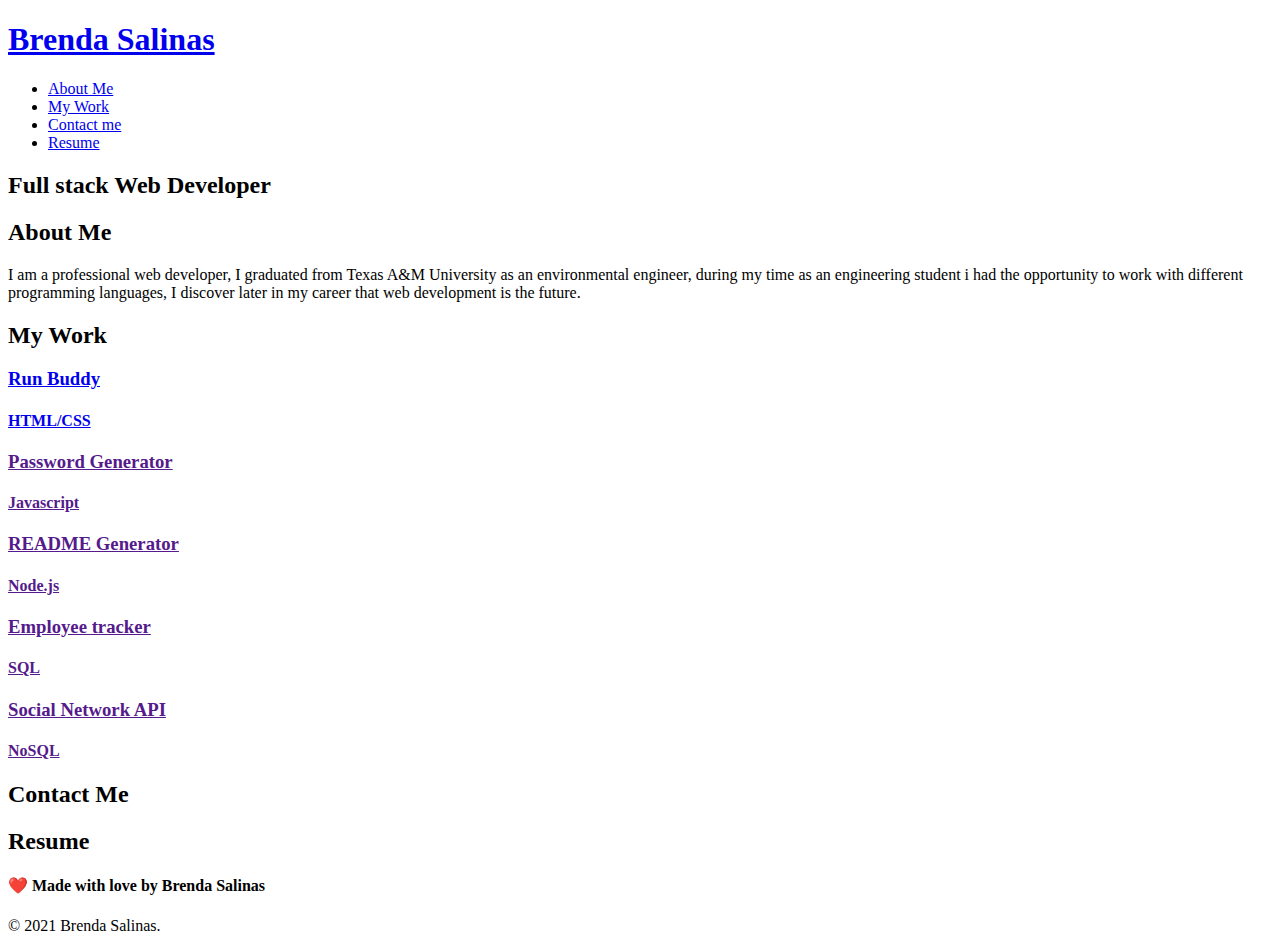
==== Index.html @ 2205e16e "changes to index" ====
<!DOCTYPE html>
<html lang="en">

<head>
    <meta charset="UTF-8"/>
    <link rel="stylesheet" href="https://pro.fontawesome.com/releases/v5.10.0/css/all.css" integrity="sha384-AYmEC3Yw5cVb3ZcuHtOA93w35dYTsvhLPVnYs9eStHfGJvOvKxVfELGroGkvsg+p" crossorigin="anonymous"/>
    <!--This is to help mobile devices-->
    <meta name="viewport" content="width=device-width, initial-scale=1.0" />
    <!-- CSS only -->
<link href="https://cdn.jsdelivr.net/npm/bootstrap@5.1.3/dist/css/bootstrap.min.css" rel="stylesheet" integrity="sha384-1BmE4kWBq78iYhFldvKuhfTAU6auU8tT94WrHftjDbrCEXSU1oBoqyl2QvZ6jIW3" crossorigin="anonymous">
    <link rel="stylesheet" href="./assets/css/style.css" />
    <title>Brenda Salinas</title>
</head>
    
<body>
        <!-- navigation -->
    <header>
        <h1>
            <a href ="/">Brenda Salinas</a>
        </h1>
        <nav>
                <!--Unordered list element-->
            <ul>
                    <!--List item element-->
                <li>
                        <!--Anchor element-->
                    <a href="#about-me">About Me</a>
                </li>
                <li>
                    <a href="#my-work">My Work</a>
                </li>
                <li>
                    <a href="#contact-me">Contact me</a>
                </li>
                <li>
                    <a href="#resume">Resume</a>
                </li>
            </ul>
        </nav>
    </header>

        <!-- hero/jumbotron -->
    <section class="hero">
        <div class = "hero-cta">
            <h2>Full stack Web Developer</h2>
        </div>
    </section>
            <!--End Hero-->


        <!-- "About me" section-->
    <section id = "about-me" class="intro">
        <!--Wrap every h2 with a class of "section-title" in this div!-->
        <div class= "flex-row">
            <h2 class ="section-title primary-border">About Me</h2>
        </div>  
        <div class="flex-row">
            <p>
                I am a professional web developer, I graduated from Texas A&M University as an environmental engineer, during my time as an engineering student i had the opportunity to work with different programming languages, I discover later in my career that web development is the future. 
            </p>
        </div>  
    </section>
   
        <!-- "My Work" section-->
    <section id="my-work">
        <div class="flex-row">
            <h2 class="section-title primary-border"
            > My Work</h2>
        </div>
        <div class="portfolio">
            <!--First one-->
            <a href="https://brendasalinas.github.io/run-buddy/" class="project project-one">
                <div class="project-bio">
                    <h3 class ="project-name">Run Buddy</h3>
                    <h4 class = "project-role">HTML/CSS</h4>
                </div>
            </a>
            <!-- Second project-->
            <a href="" class="project project-two">
                <div class="project-bio">
                    <h3 class="project-name">Password Generator</h3>
                    <h4 class="project-role">Javascript</h4>
                </div>
            </a>

            <!--third project-->
            <a href="" class="project project-three">
                <div class="project-bio">
                    <h3 class = "project-name">README Generator </h3>
                    <h4 class= "project-role">Node.js</h4>
                </div>
            </a>
            <!--fourth project-->
            <a href="" class="project project-four">
                <div class="project-bio">
                    <h3 class = "project-name">Employee tracker</h3>
                    <h4 class= "project-role">SQL</h4>
                </div>
            </a>
            <!--fifth project-->
            <a href="" class="project project-five">
                <div class="project-bio">
                    <h3 class = "project-name">Social Network API</h3>
                    <h4 class= "project-role">NoSQL</h4>
                </div>
            </a>
        </div>
        
    </section>

        <!--Contact me section-->
    <section id="contact-me" class="intro" >
        <div class="flex-row ">
            <h2 class = "section-title primary-border">Contact Me</h2>
        </div>
            <div class = "portfolio">
                <div>
                    <a href="tel:512-514-5091">
                        <i class="fas fa-phone"></i>
                    </a>
                </div>
                <div>
                    <a href="https://www.linkedin.com/in/brenda-salinas-9a02aa157/">
                        <i class="fab fa-linkedin"></i>
                    </a>
                </div>
                <div>
                    <a href = "mailTo:brenda.salinas2128@gmail.com">
                        <i class="fas fa-envelope-open-text"></i>
                    </a>
                </div>
            </div>
    </section>
        <!--Resume section-->
    <section id="resume" class="intro">
        <div class="flex-row">
            <h2 class = "section-title primary-border">Resume</h2>
        </div>
        <div class="flex-row">
            <a href="./assets/BRENDA_SALINAS_Resume_2021.pdf">
                <i class="fas fa-file"></i>
            </a>
        </div>
    </section>

        <!--footer-->
    <footer>
        <h4>❤️ Made with love by Brenda Salinas </h4>
        <div>
            <p>
            &copy; 2021 Brenda Salinas.
            </p>
        </div>
    </footer>

</body>
</html>
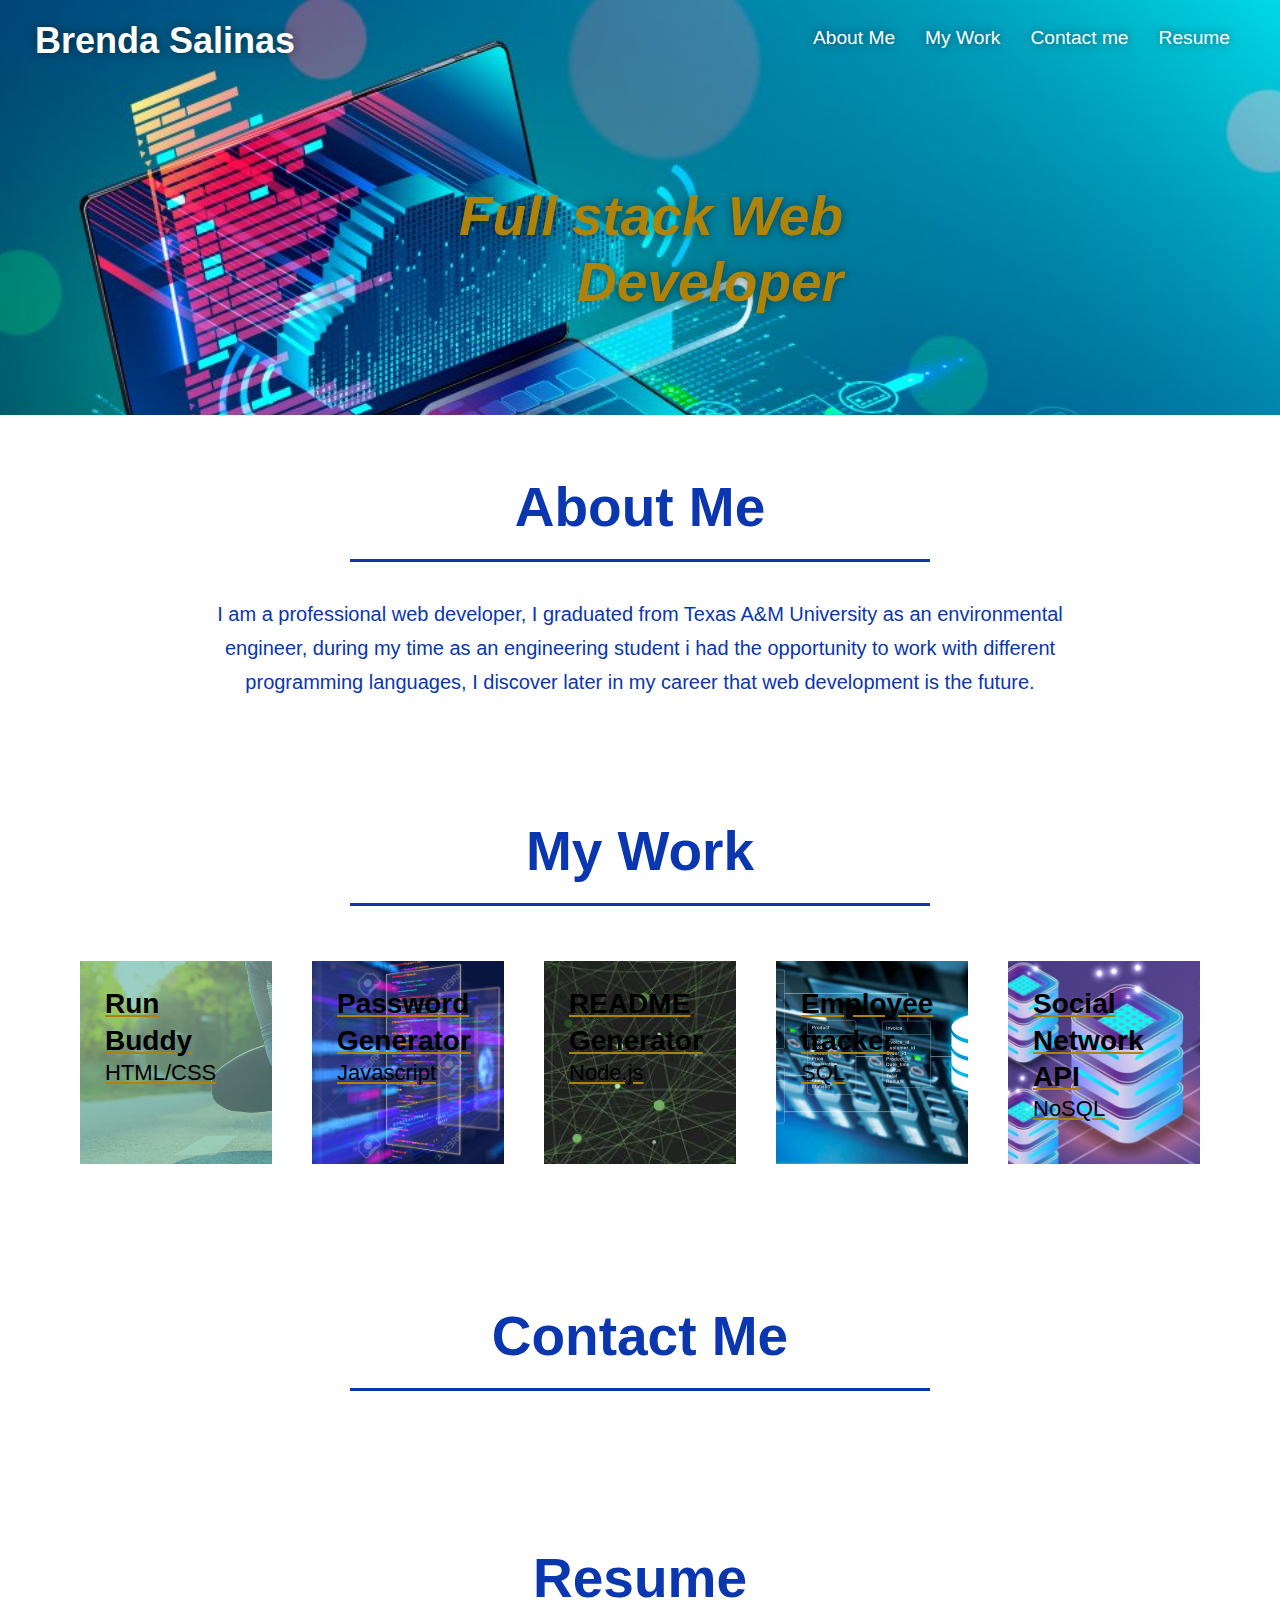
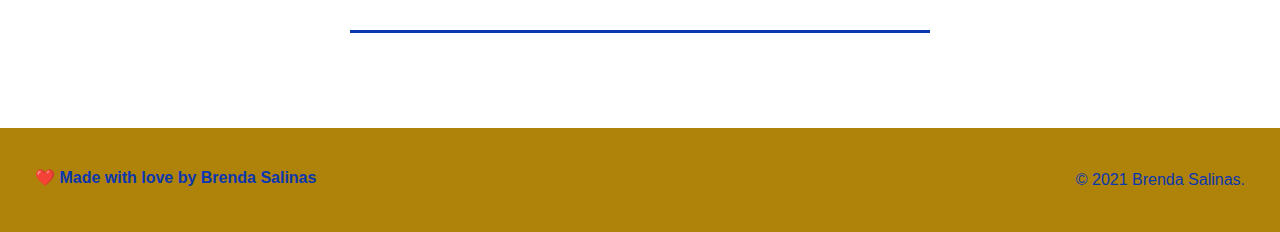
==== commit b9026966: "last change" ====
--- a/Index.html
+++ b/Index.html
@@ -8,7 +8,7 @@
     <meta name="viewport" content="width=device-width, initial-scale=1.0" />
     <!-- CSS only -->
 <link href="https://cdn.jsdelivr.net/npm/bootstrap@5.1.3/dist/css/bootstrap.min.css" rel="stylesheet" integrity="sha384-1BmE4kWBq78iYhFldvKuhfTAU6auU8tT94WrHftjDbrCEXSU1oBoqyl2QvZ6jIW3" crossorigin="anonymous">
-    <link rel="stylesheet" href="./assets/css/style.css" />
+<link rel="stylesheet" href="./Develop/assets/css/style.css" />
     <title>Brenda Salinas</title>
 </head>
     
--- a/Develop/assets/css/style.css
+++ b/Develop/assets/css/style.css
@@ -0,0 +1,426 @@
+* {
+    margin: 0;
+    padding: 0;
+    box-sizing: border-box;
+}
+body {
+    /* more on this crazy alphanumerical value in a minute*/
+    color: var(--color-three);
+    font-family: Helvetica, Arial, sans-serif;
+}
+
+:root {
+    --color-two: #fff;
+    --color-three: #0A36AF;
+    --color-four: #AF830A;
+}
+
+/*apply styles to <header>  */
+
+header {
+    padding: 20px 35px;
+    background-color: var(--color-three);
+    display: flex;
+    justify-content: space-between;
+    flex-wrap: wrap;
+} 
+
+/* we are going to modify headers <h1> and <a> */
+
+header h1 {
+    font-weight: bold;
+    font-size: 36px;
+    color: var(--color-two);
+    margin: 0;
+}
+
+header a {
+    text-decoration: none;
+    color:var(--color-two);
+    ;
+}
+
+/* styling the nav elements */
+header nav {
+    margin: 7px 0;
+}
+
+header nav ul {
+    display: flex;
+    flex-wrap: wrap;
+    justify-content: space-between;
+    align-items: center;
+    list-style: none;
+}
+
+header nav ul li a {
+    padding: 10px 15px;
+    font-weight: lighter;
+    font-size: 1.5vw;
+}
+/* style the footer */
+footer {
+    background: var(--color-four);
+    width: 100%;
+    padding: 40px 35px;
+    display: flex;
+    justify-content: space-between;
+    flex-wrap: wrap;
+}
+
+footer h2 {
+    color:var(--color-three);
+    font-size: 30px;
+    margin: 0;
+}
+
+footer div {
+    line-height: 1.5;
+    text-align: right;
+}
+
+footer a{
+    color: var(--color-three);
+}
+
+section{
+    padding: 60px;
+}
+
+/* Hero Style Start */
+
+.hero{
+    background-image: url("/Develop/assets/images/image-1.jpeg");
+    background-size: cover;
+    background-position: center;
+    display: flex;
+    justify-content: center;
+    flex-wrap: wrap;
+    align-items: flex-start;
+}
+
+/*Next section to work with*/
+
+
+
+.intro h2 {
+    /* Add this alongside your other declarations */ 
+    display: inline-block;
+
+}
+
+.intro p {
+    line-height: 1.7;
+    color:var(--color-three);
+    width: 80%;
+    font-size: 20px;
+}
+
+.intro p {
+    /* we need to fix the paragraph not being centered  NOTE: only works on horizontal centering */
+    margin: 0 auto;
+    text-align: center;
+}
+
+.section-title{
+    font-size: 55px;
+    color:var(--color-three);
+    margin-bottom: 35px;
+    border-bottom: 3px solid;
+    border-color: var(--color-three);
+}
+
+.primary-border {
+    border-color: var(--color-four);
+}
+
+.secondary-border {
+    border-color: var(--color-three);
+}
+
+/*We are now going to work with trainers section */
+
+.project {
+    margin: 20px;
+    background:var(--color-three);
+    color: var(--color-four);
+    flex: 1;
+}
+/* Adding background images to the work */
+.project-one {
+    background-image: url("/Develop/assets/images/hero-bg.jpg");
+    background-size: cover;
+    background-position: center;
+    display: flex;
+    justify-content: center;
+    flex-wrap: wrap;
+    align-items: flex-start;
+}
+
+.project-two {
+    background-image: url("/Develop/assets/images/javascript.jpeg");
+    background-size: cover;
+    background-position: center;
+    display: flex;
+    justify-content: center;
+    flex-wrap: wrap;
+    align-items: flex-start;
+}
+
+.project-three {
+    background-image: url("/Develop/assets/images/node-js.jpeg");
+    background-size: cover;
+    background-position: center;
+    display: flex;
+    justify-content: center;
+    flex-wrap: wrap;
+    align-items: flex-start;
+}
+
+.project-four {
+    background-image: url("/Develop/assets/images/SQL.jpeg");
+    background-size: cover;
+    background-position: center;
+    display: flex;
+    justify-content: center;
+    flex-wrap: wrap;
+    align-items: flex-start;
+}
+
+.project-five {
+    background-image: url("/Develop/assets/images/NoSQL.jpeg");
+    background-size: cover;
+    background-position: center;
+    display: flex;
+    justify-content: center;
+    flex-wrap: wrap;
+    align-items: flex-start;
+}
+/* Adding color to the text on the image*/
+
+.project-name, .project-role {
+    color: black;
+} 
+
+.project img {
+    width: 100%;
+
+}
+
+.project-bio {
+    padding: 25px;
+    line-height: 1.3;
+}
+
+.text-left {
+    text-align: left;
+}
+
+.text-right {
+    text-align: right;
+}
+
+.project-bio h3{
+    font-size: 28px;
+}
+
+.project-bio h4 {
+    font-weight: lighter;
+    font-size: 22px;
+    margin-bottom: 15px;
+}
+
+.project-bio p {
+    font-size: 17px;
+}
+
+.portfolio {
+    width: 100%;
+    margin: 0 auto;
+    display: flex;
+    flex-wrap: wrap;
+    justify-content: space-evenly;
+}
+.section-title {
+    font-size: 55px;
+    border-bottom: 3px solid;
+    color: var(--color-three);
+    padding-bottom:20px;
+    text-align: center;
+    margin: 0 auto 35px auto;
+    width: 50%;
+
+}
+
+
+/*styling flex */
+
+.hero-cta {
+    width: 35%;
+    text-align: right;
+    margin: 3.5%;
+    color: var(--color-two);
+    font-size: 18px;
+    line-height: 1.2;
+}
+
+.hero-cta h2 {
+    font-style: italic;
+    font-size: 55px;
+    color: var(--color-four);
+}
+
+.flex-row{
+    display: flex;
+    width: 100%;
+    margin: 0 auto;
+    display: flex;
+    flex-wrap: wrap;
+    justify-content: space-around;
+}
+a .fa-envelope-open-text {
+    color: darkblue;
+}
+.fa-envelope-open-text {
+    font-size: 70px;
+}
+
+.fa-linkedin {
+    font-size: 70px;
+    color:darkblue;
+}
+
+.fa-file{
+    font-size: 70px;
+    color:darkblue;
+}
+.fa-phone {
+    font-size: 70px;
+    color:darkblue;
+}
+/* MEDIA QUERY FOR SMALLER DESKTOP SCREENS AND SMALLER */
+
+@media screen and (max-width: 980px) {
+    header {
+        padding-bottom: 0;
+        justify-content: center;
+        position:relative;
+    }
+
+    header h1 {
+        width: 100%;
+        text-align: center;
+    }
+
+    header nav ul {
+        margin-top: 20px;
+        width: 100%;
+        justify-content: center;
+    }
+
+    header nav ul li a {
+        font-size: 20px;
+    }
+
+    footer h2, footer div {
+        text-align: center;
+        width: 100%;
+    }
+    .hero-cta {
+        text-align:right;
+    }
+
+    .section-title {
+        width: 80%;
+    }
+
+    .portfolio {
+        display: flex;
+        width: 100%;
+        margin: 0 auto;
+        display: flex;
+        flex-wrap: wrap;
+        justify-content: space-evenly;
+    }
+}
+
+/*MEDIA QUERY FOR TABLETS AND SMALLER */
+
+@media screen and(max-width: 768px) {
+
+    section {
+        padding: 30px 15px;
+    }
+
+
+}
+
+/*MEDIA QUERY FOR MOBILE PHONES AND SMALLER */
+
+@media screen and (max-width: 575px) {
+
+    .section-title {
+        width: 95%;
+    }
+
+    .intro p {
+        width: 100%;
+    }
+
+    .portfolio {
+        flex: 0 100%;
+        justify-content: space-evenly;
+    }
+
+}
+
+
+/* We are going to add some shadows to the website */
+
+header h1 {
+    /* add alongside your existing declarations */
+    text-shadow: 0 0 10px rgba(0, 0, 0, .5);
+}
+
+
+
+header nav ul li a {
+    /*and here */
+    text-shadow: 0 0 10px rgba(0, 0, 0, .5);
+
+}
+
+.hero-cta h2 {
+    /*and here */
+    text-shadow: 0 0 10px rgba(0, 0, 0, .5);
+
+}
+
+header {
+    position: sticky;
+    top: 0;
+}
+
+/* Style the header */
+
+header {
+    background-image: url("/Develop/assets/images/image-1.jpeg");
+    background-size: cover;
+    background-position: center;
+    background-attachment: fixed;
+    background-position: 80%;
+}
+
+.hero {
+    background-attachment: fixed;
+    background-position: 80%;
+}
+
+
+header nav ul li a:hover {
+    background: var(--color-four);
+    color: var(--color-three);
+    border-radius: 15px;
+    text-shadow: none;
+}
+
